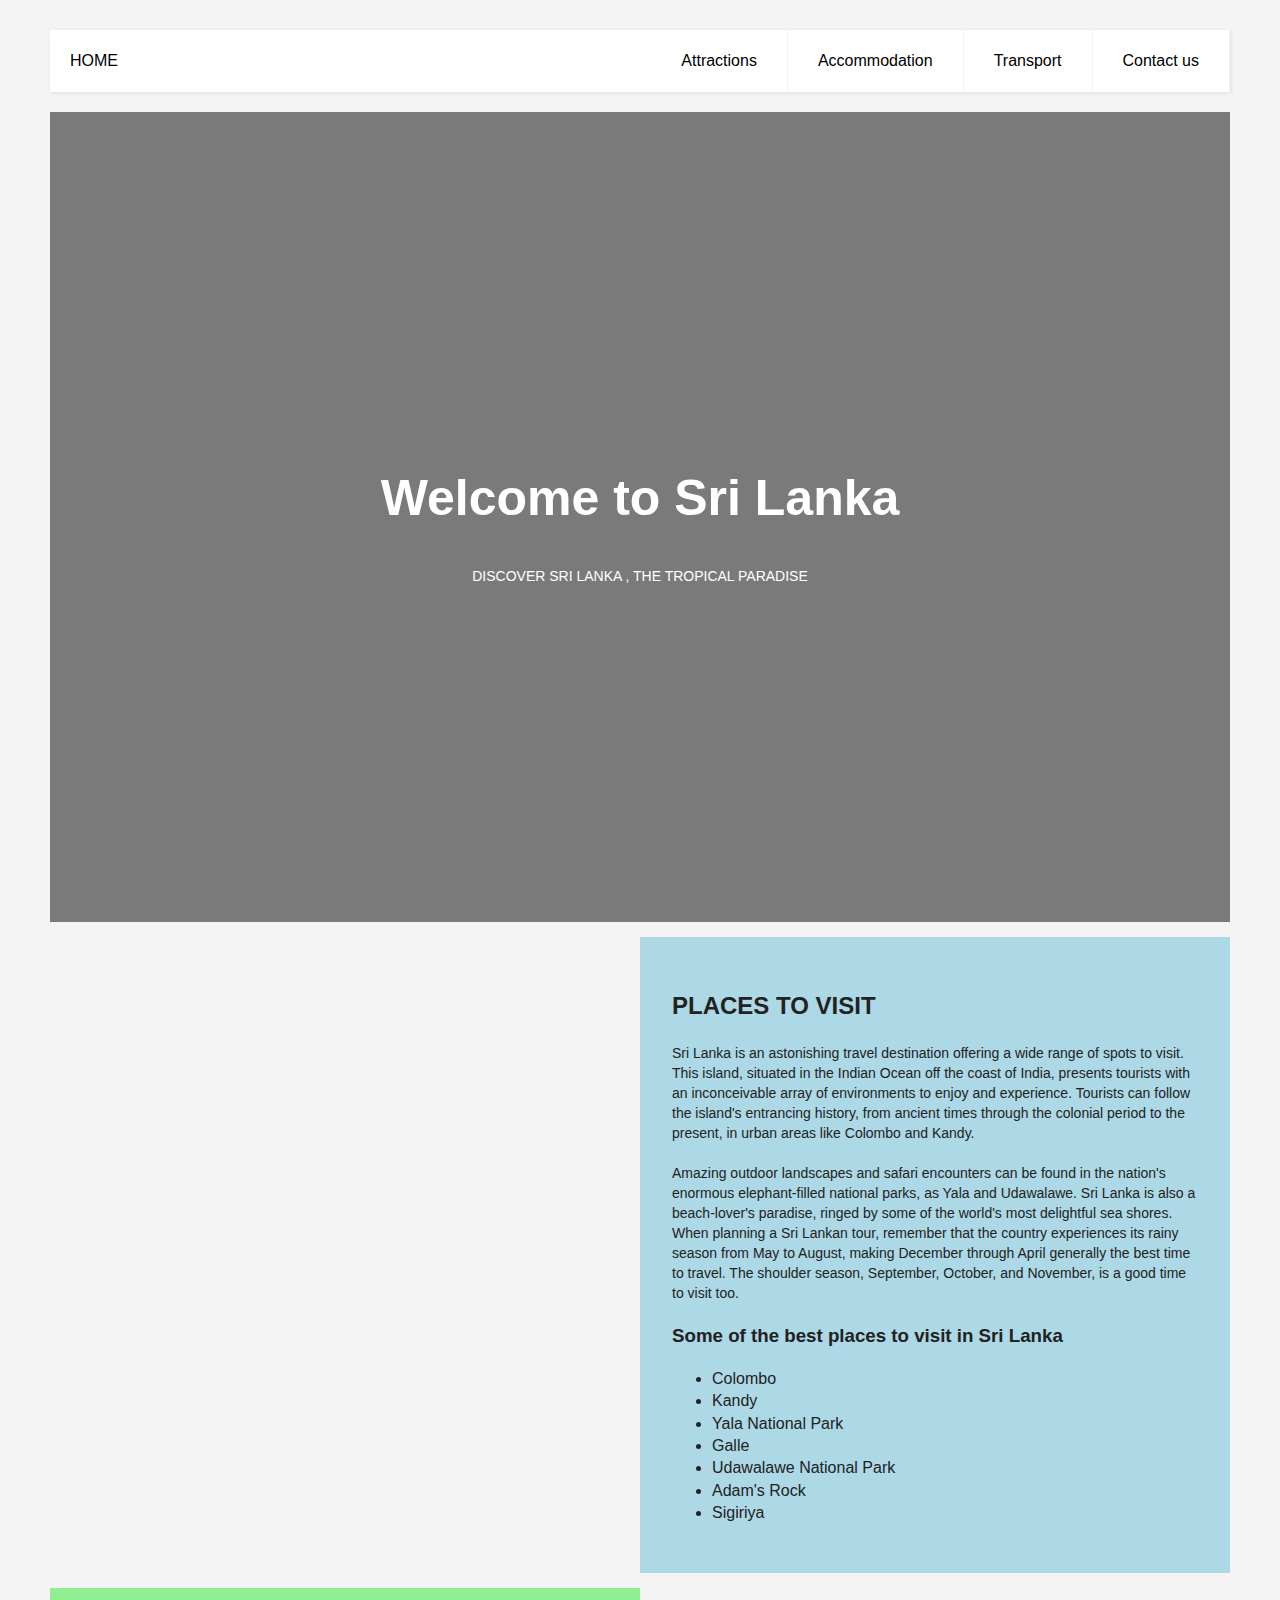
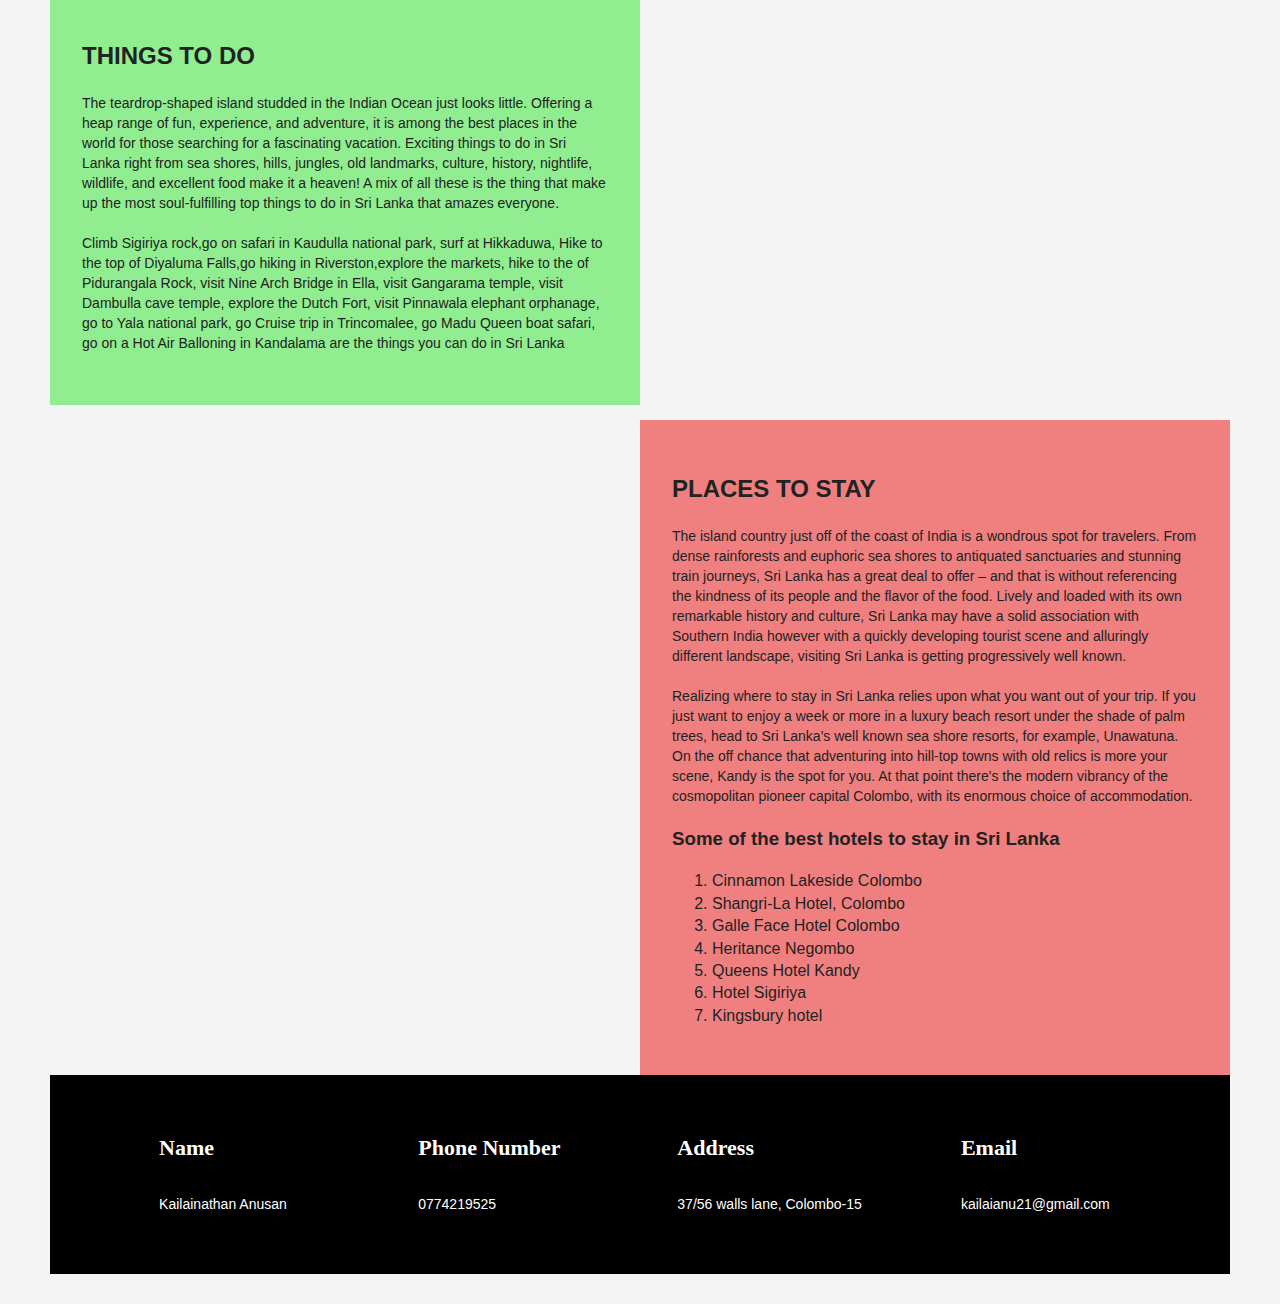
==== index.html @ ebd2f9de "completed html files" ====
<html>
<link href="http://fonts.googleapis.com/css?family=Droid+Serif" rel="stylesheet" type="text/css" />
<link rel="stylesheet" href="https://cdnjs.cloudflare.com/ajax/libs/font-awesome/4.7.0/css/font-awesome.min.css">
<link rel="stylesheet" type="text/css" href="css/style.css">
<link rel="stylesheet" type="text/css" href="css/home.css">


<meta name="viewport" content="width=device-width">

<head>
 
</head>

<header class="header">
    <div id='nav'></div>
</header>

<body>
    <div class="hero-image">
        <div class="hero-text">
          <h1>Welcome to Sri Lanka</h1>
          <p>DISCOVER SRI LANKA , THE TROPICAL PARADISE</p>
          <p></p>
        </div>
      </div>
    
  
   <div class="parent">
  
    <div class="item" style="background: url(https://images.unsplash.com/photo-1580889272861-dc2dbea5468d?ixlib=rb-1.2.1&ixid=eyJhcHBfaWQiOjEyMDd9&auto=format&fit=crop&w=500&q=60) center center no-repeat; background-size: cover;"></div>
    
  <div class="item last1">
  <h2>PLACES TO VISIT</h2>
  <p>Sri Lanka is an astonishing travel destination offering a wide range of spots to visit. 
    This island, situated in the Indian Ocean off the coast of India, presents tourists with an inconceivable 
    array of environments to enjoy and experience. Tourists can follow the island's entrancing history, 
    from ancient times through the colonial period to the present, in urban areas like Colombo and Kandy.</p>
    
  <p>Amazing outdoor landscapes and safari encounters can be found in the nation's enormous elephant-filled national parks,
     as Yala and Udawalawe. Sri Lanka is also a beach-lover's paradise, ringed by some of the world's 
     most delightful sea shores. When planning a Sri Lankan tour, remember that the country experiences 
     its rainy season from May to August, making December through April generally the best time 
     to travel. The shoulder season, September, October, and November, is a good time to visit too.</p> 
          
    <h3>Some of the best places to visit in Sri Lanka</h3>
    <ul>
      <li>Colombo</li>
      <li>Kandy</li>
      <li>Yala National Park</li>
      <li>Galle</li>
      <li>Udawalawe National Park</li>
      <li>Adam's Rock</li>
      <li>Sigiriya</li>
     </ul> 
      </div>
    </div>


    <div class="parent">
      <div class="item last2">
            <h2>THINGS TO DO</h2>
            <p>The teardrop-shaped island studded in the Indian Ocean just looks little. Offering a heap range of fun, 
              experience, and adventure, it is among the best places in the world for those searching for a fascinating 
              vacation. Exciting things to do in Sri Lanka right from sea shores, hills, jungles, 
              old landmarks, culture, history, nightlife, wildlife, and excellent food make it a heaven! A mix 
              of all these is the thing that make up the  most soul-fulfilling top things to do in Sri Lanka that
              amazes everyone.</p>
            <p>Climb Sigiriya rock,go on safari in Kaudulla national park, surf at Hikkaduwa, Hike to the top of Diyaluma 
              Falls,go hiking in Riverston,explore the markets, hike to the of Pidurangala Rock, visit Nine Arch Bridge in 
              Ella, visit Gangarama temple, visit Dambulla cave temple, explore the Dutch Fort, visit Pinnawala elephant orphanage,
              go to Yala national park, go Cruise trip in Trincomalee, go Madu Queen boat safari, go on a Hot Air Balloning in Kandalama 
              are the things you can do in Sri Lanka</p>
            
          </div>
          
          <div class="item" style="background: url(https://bestofceylon.com/images/galle/boat-trip-in-madu-river/boat-trip-in-madu-river1.jpg) center center no-repeat; background-size: cover;"></div>
  
        </div>
   <div class="parent">
  
    <div class="item" style="background: url(https://cinnamonweb.blob.core.windows.net/cinnamonweb-prd/group_stay/STAY-GROUP-CHBL-Superior-Room-715x565.jpg) center center no-repeat; background-size: cover;"></div>
    
    <div class="item last3">
      <h2>PLACES TO STAY</h2>
      <p>The island country just off of the coast of India is a wondrous spot for travelers. From dense rainforests 
        and euphoric sea shores to antiquated sanctuaries and stunning train journeys, Sri Lanka has a great deal 
        to offer – and that is without referencing the kindness of its people and the flavor of the food.
        Lively and loaded with its own remarkable history and culture, Sri Lanka may have a solid association 
        with Southern India however with a quickly developing tourist scene and alluringly different landscape, 
        visiting Sri Lanka is getting progressively well known.</p>
      <p>Realizing where to stay in Sri Lanka relies upon what you want out of your trip. 
        If you just want to enjoy a week or more in a luxury beach resort under the shade of palm trees, head to Sri Lanka's well known sea shore resorts, for example, Unawatuna. 
        On the off chance that adventuring into hill-top towns with old relics is more your scene, Kandy is the spot 
        for you. At that point there's the modern vibrancy of the cosmopolitan pioneer capital Colombo, 
        with its enormous choice of accommodation.</p>
        
        <h3>Some of the best hotels to stay in Sri Lanka</h3>
            <ol>
              <li>Cinnamon Lakeside Colombo</li>
               <li>Shangri-La Hotel, Colombo</li>
              <li>Galle Face Hotel Colombo</li>
              <li>Heritance Negombo</li>
              <li>Queens Hotel Kandy</li>
              <li>Hotel Sigiriya</li>
              <li>Kingsbury hotel</li>
            </ol>
    </div>
    
  </div>
 
</body>
<section class="ft-main">
  <div class="ft-main-item">
    <h2 class="ft-title">Name</h2>
    <p>Kailainathan Anusan</p>
  </div>
  <div class="ft-main-item">
    <h2 class="ft-title">Phone Number</h2>
    <p>0774219525</p>
  </div>
  <div class="ft-main-item">
    <h2 class="ft-title">Address</h2>
    <p>37/56 walls lane, Colombo-15</p>
  </div>
  <div class="ft-main-item">
    <h2 class="ft-title">Email</h2>
    <p>kailaianu21@gmail.com</p>
  </div>
</section>
<script src="js/nav.js"></script>
</html>
---- css/style.css ----
body {
    /* margin: 0; */
    font-family: 'Droid Serif', serif;
    background-color: #f4f4f4;
    margin: 30px 50px;
    line-height: 1.4;
  }
  
  a {
    color: #000;
  }
  
  /* header */
  
  .header {
    background-color: #fff;
    box-shadow: 1px 1px 4px 0 rgba(0,0,0,.1);
    width: 100%;
    z-index: 3;
    margin-bottom: 20px;
  }
  
  .header ul {
    margin: 0;
    padding: 0;
    list-style: none;
    overflow: hidden;
    background-color: #fff;
  }
  
  .header li a {
    display: block;
    padding: 20px 20px;
    border-right: 1px solid #f4f4f4;
    text-decoration: none;
  }
  
  .header li a:hover,
  .header .menu-btn:hover {
    background-color: #f4f4f4;
  }
  
  .header .logo {
    display: block;
    float: left;
    padding: 20px 20px;
    text-decoration: none;
  }
  
  /* menu */
  
  .header .menu {
    clear: both;
    max-height: 0;
    transition: max-height .2s ease-out;
  }
  
  /* menu icon */
  
  .header .menu-icon {
    cursor: pointer;
    display: inline-block;
    float: right;
    padding: 28px 20px;
    position: relative;
    user-select: none;
  }
  
  .header .menu-icon .navicon {
    background: #333;
    display: block;
    height: 2px;
    position: relative;
    transition: background .2s ease-out;
    width: 18px;
  }
  
  .header .menu-icon .navicon:before,
  .header .menu-icon .navicon:after {
    background: #333;
    content: '';
    display: block;
    height: 100%;
    position: absolute;
    transition: all .2s ease-out;
    width: 100%;
  }
  
  .header .menu-icon .navicon:before {
    top: 5px;
  }
  
  .header .menu-icon .navicon:after {
    top: -5px;
  }
  
  /* menu btn */
  
  .header .menu-btn {
    display: none;
  }
  
  .header .menu-btn:checked ~ .menu {
    max-height: 240px;
  }
  
  .header .menu-btn:checked ~ .menu-icon .navicon {
    background: transparent;
  }
  
  .header .menu-btn:checked ~ .menu-icon .navicon:before {
    transform: rotate(-45deg);
  }
  
  .header .menu-btn:checked ~ .menu-icon .navicon:after {
    transform: rotate(45deg);
  }
  
  .header .menu-btn:checked ~ .menu-icon:not(.steps) .navicon:before,
  .header .menu-btn:checked ~ .menu-icon:not(.steps) .navicon:after {
    top: 0;
  }

  p {
    font-size: 14px;
    line-height: 20px;
    margin: 20px auto;
  }
  
  a {
    color: currentColor;
  }
  
  /* footer */
/* Generic styling */
* {
  box-sizing: border-box;
  font-family: "Lato", sans-serif;
}

footer {
  background-color: #555;
  color: #bbb;
  line-height: 1.5;
}
footer a {
  text-decoration: none;
  color: #eee;
}
a:hover {
  text-decoration: underline;
}
.ft-title {
  color: #fff;
  font-family: "Merriweather", serif;
  font-size: 1.375rem;
  padding-bottom: 0.625rem;
}
/* Sticks footer to bottom */
body {
  display: flex;
  min-height: 100vh;
  flex-direction: column;
}
.container {
  flex: 1;
}
/* Footer main */
.ft-main {
  background-color: #000;
  color: white;
  padding: 1.25rem 1.875rem;
  display: flex;
  flex-wrap: wrap;
}
@media only screen and (min-width: 29.8125rem /* 477px */) {
  .ft-main {
    justify-content: space-evenly;
  }
}
@media only screen and (min-width: 77.5rem /* 1240px */) {
  .ft-main {
    justify-content: space-evenly;
  }
}
.ft-main-item {
  padding: 1.25rem;
  min-width: 12.5rem;
}

  /* footer ends */
  
  /* 48em = 768px */
  
  @media (min-width: 48em) {
    .header li {
      float: left;
    }
    .header li a {
      padding: 20px 30px;
    }
    .header .menu {
      clear: none;
      float: right;
      max-height: none;
    }
    .header .menu-icon {
      display: none;
    }
  }
  
  /* 48em = 768px */
  
  @media (min-width: 48em) {
    .section-split a {
      width: 50%;
    }
  }
---- css/home.css ----
.hero-image {
  background-image: linear-gradient(rgba(0, 0, 0, 0.5), rgba(0, 0, 0, 0.5)), url("https://images.unsplash.com/photo-1544015759-237f87d55ef3?ixlib=rb-1.2.1&ixid=eyJhcHBfaWQiOjEyMDd9&auto=format&fit=crop&w=500&q=60");
  height: 90%;
  background-position: center;
  background-repeat: no-repeat;
  background-size: cover;
  position: relative;
}

.hero-text {
  text-align: center;
  position: absolute;
  top: 50%;
  left: 50%;
  transform: translate(-50%, -50%);
  color: rgb(255, 255, 255);
}
p {
  font-size: 14px;
  line-height: 20px;
  margin: 20px auto;
}

a {
  color: currentColor;
}

.parent {
    display: flex;
    font-family: arial, sans-serif;
    margin-top: 15px;
  }
  
  .item {
    width: 50%;
    padding: 2em;
    color: #ffffff;
    background: #74d2e9;
    min-height: 300px;
  }
  
  .last1 {
    color: #222;
    background: lightblue;
  }
  .last2 {
    color: #222;
    background: lightgreen;
  }
  .last3 {
    color: #222;
    background: lightcoral
  }
  @media screen and (max-width: 600px){
    
    .parent {
      flex-direction: column-reverse;  
    }
    
    .item {
      width: auto;
      min-height: 200px;
    }
    
    
  }
h1{
  font-size: 50px;
}
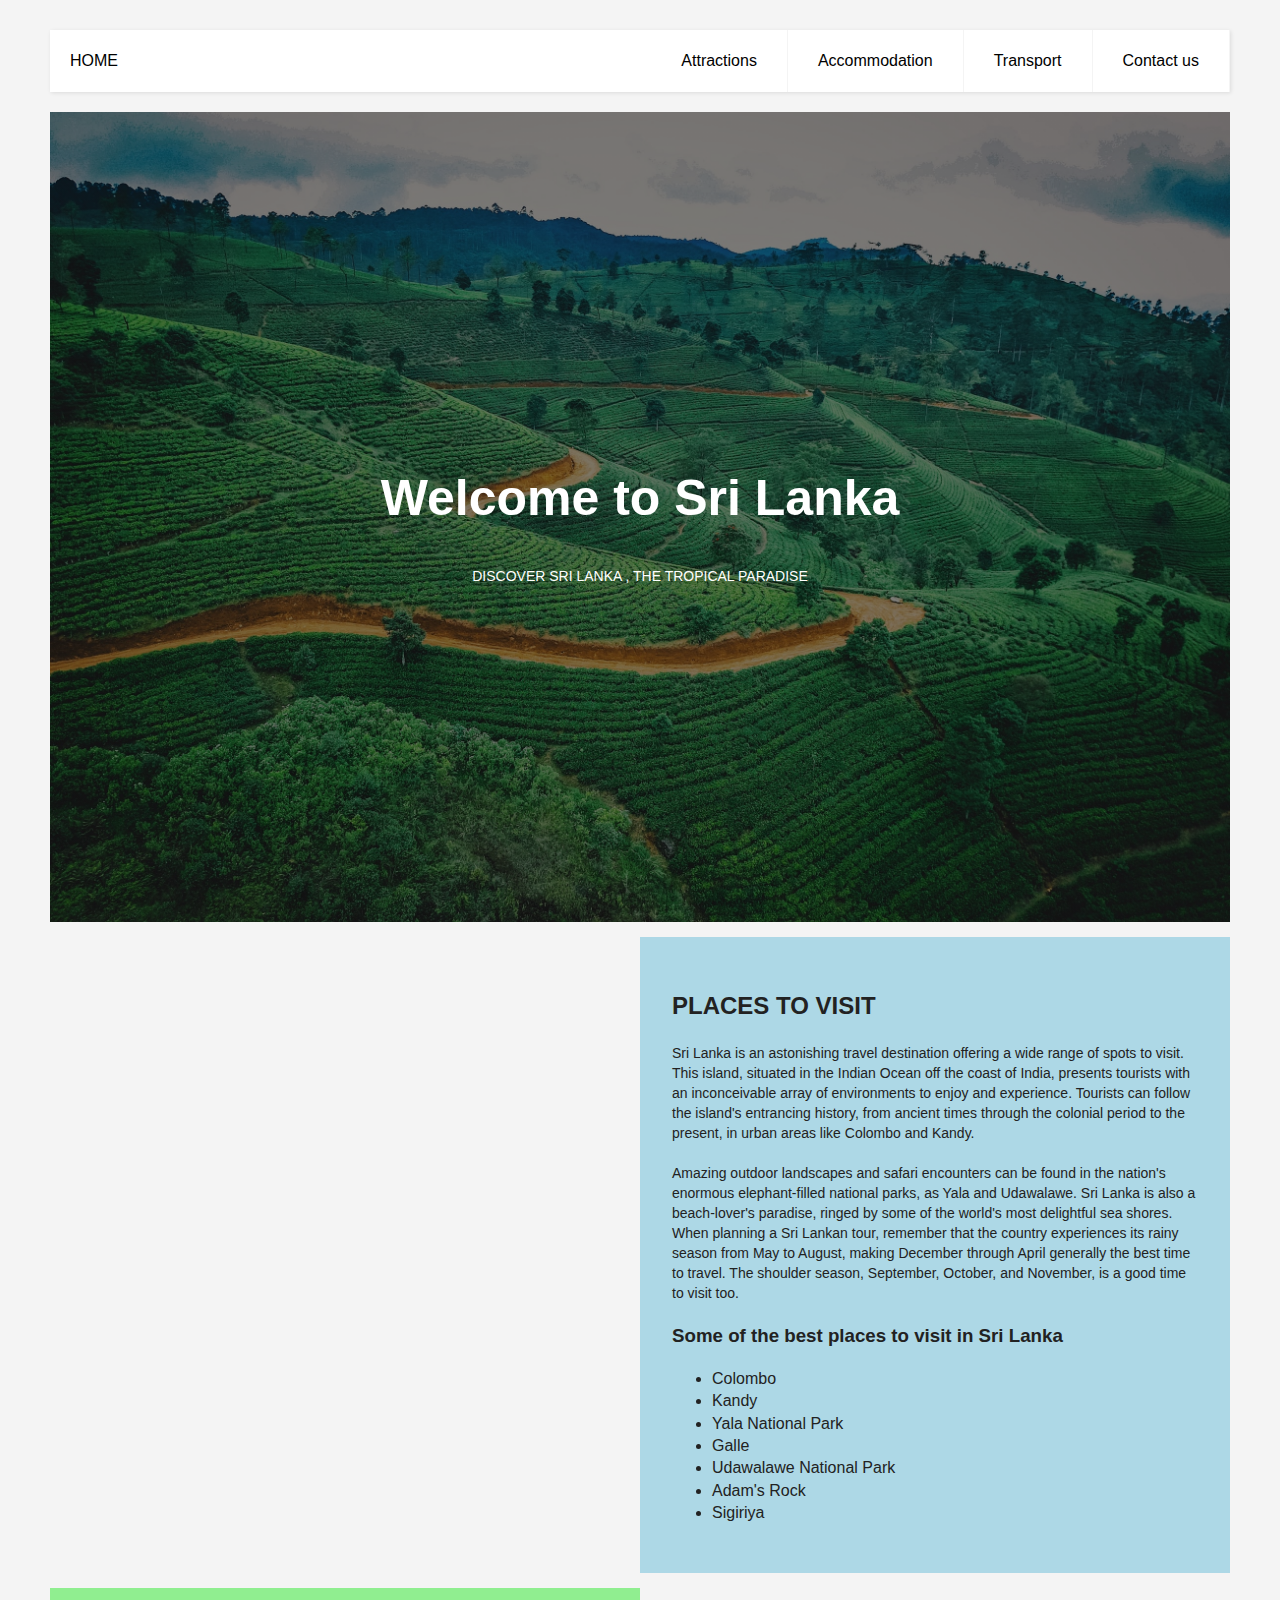
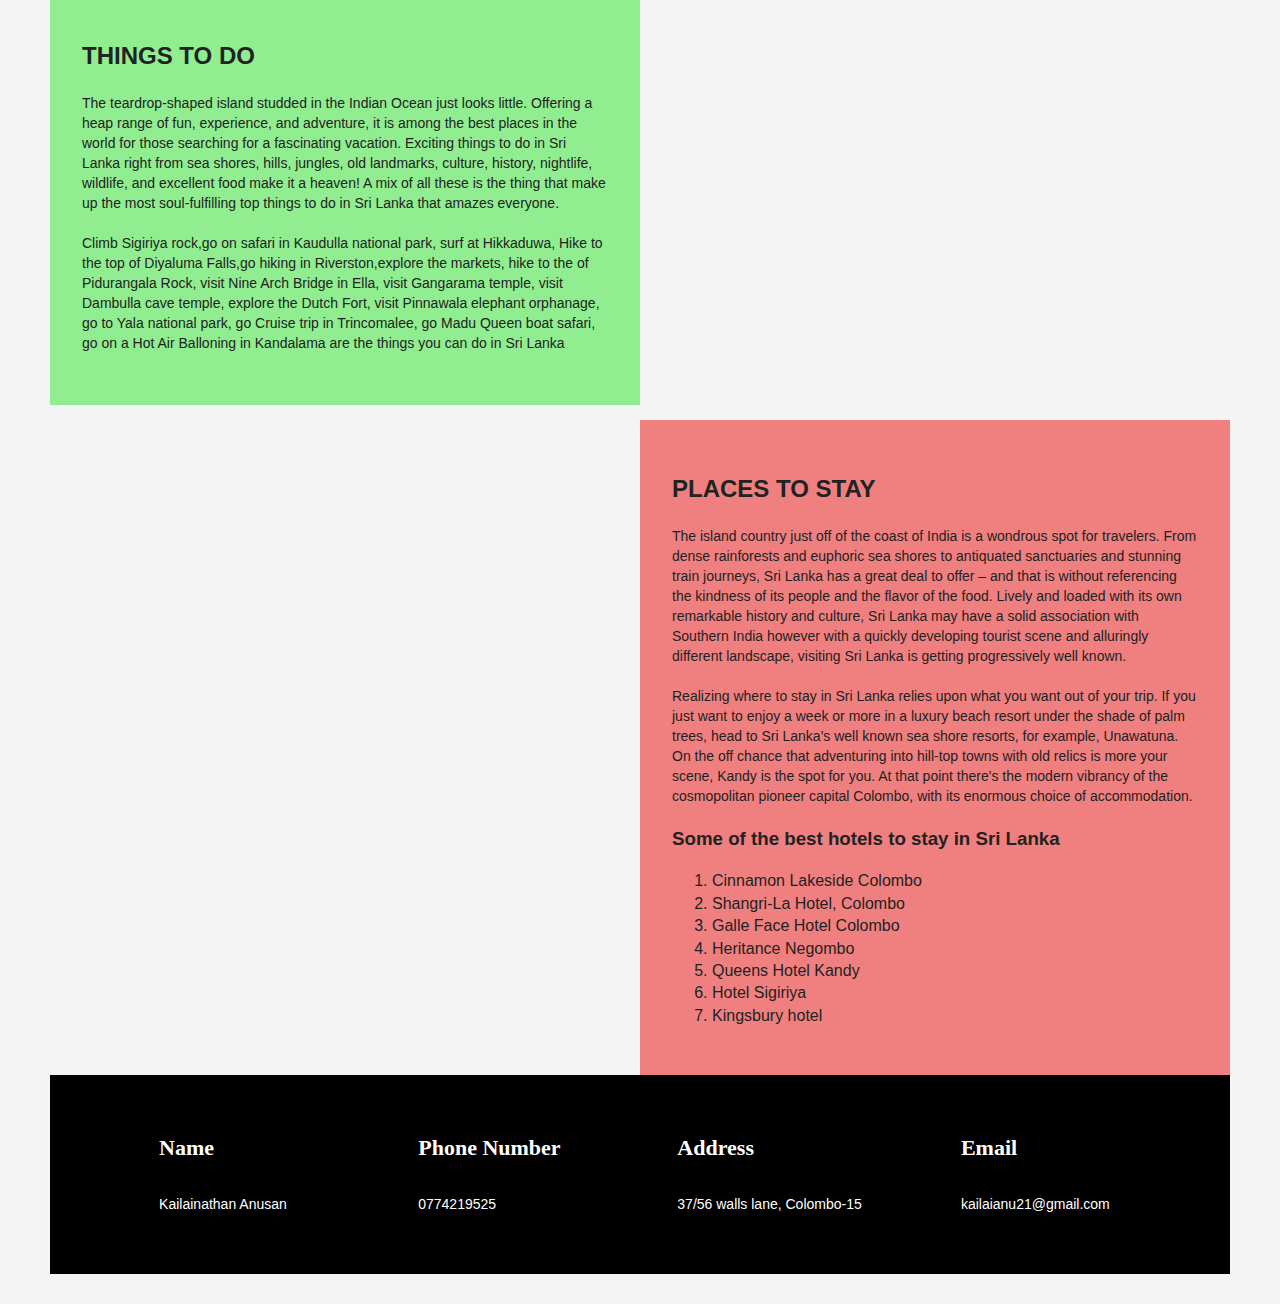
==== commit f4f3bfa2: "cleanup" ====
--- a/index.html
+++ b/index.html
@@ -1,33 +1,34 @@
-<html>
-<link href="http://fonts.googleapis.com/css?family=Droid+Serif" rel="stylesheet" type="text/css" />
-<link rel="stylesheet" href="https://cdnjs.cloudflare.com/ajax/libs/font-awesome/4.7.0/css/font-awesome.min.css">
-<link rel="stylesheet" type="text/css" href="css/style.css">
-<link rel="stylesheet" type="text/css" href="css/home.css">
+
+<html lang="en">
+<head>
+  <title>Tour Application</title>
+    <link rel="stylesheet" type="text/css" href="css/style.css">
+    <link rel="stylesheet" type="text/css" href="css/home.css">
+    <link rel="manifest" href="manifest.webmanifest">
+    <script src="index.js"></script>
+</head>
 
 
+<header class="header">
+ <!--navigation is injected from the nav.js file --> 
+    <div id='nav'></div>
+</header>
 <meta name="viewport" content="width=device-width">
 
-<head>
- 
-</head>
-
-<header class="header">
-    <div id='nav'></div>
-</header>
-
+<!-- this is for the hero section  -->
 <body>
     <div class="hero-image">
         <div class="hero-text">
           <h1>Welcome to Sri Lanka</h1>
           <p>DISCOVER SRI LANKA , THE TROPICAL PARADISE</p>
-          <p></p>
+          
         </div>
       </div>
     
   
    <div class="parent">
   
-    <div class="item" style="background: url(https://images.unsplash.com/photo-1580889272861-dc2dbea5468d?ixlib=rb-1.2.1&ixid=eyJhcHBfaWQiOjEyMDd9&auto=format&fit=crop&w=500&q=60) center center no-repeat; background-size: cover;"></div>
+    <div class="item section_bg_img1"></div>
     
   <div class="item last1">
   <h2>PLACES TO VISIT</h2>
@@ -73,12 +74,12 @@
             
           </div>
           
-          <div class="item" style="background: url(https://bestofceylon.com/images/galle/boat-trip-in-madu-river/boat-trip-in-madu-river1.jpg) center center no-repeat; background-size: cover;"></div>
+          <div class="item section_bg_img2"></div>
   
         </div>
    <div class="parent">
   
-    <div class="item" style="background: url(https://cinnamonweb.blob.core.windows.net/cinnamonweb-prd/group_stay/STAY-GROUP-CHBL-Superior-Room-715x565.jpg) center center no-repeat; background-size: cover;"></div>
+    <div class="item section_bg_img3"></div>
     
     <div class="item last3">
       <h2>PLACES TO STAY</h2>
@@ -107,26 +108,11 @@
     </div>
     
   </div>
- 
+
+  <div id="footerId"></div>
+  <script src="js/nav.js"></script>
+  <script src="js/footer.js"></script>
 </body>
-<section class="ft-main">
-  <div class="ft-main-item">
-    <h2 class="ft-title">Name</h2>
-    <p>Kailainathan Anusan</p>
-  </div>
-  <div class="ft-main-item">
-    <h2 class="ft-title">Phone Number</h2>
-    <p>0774219525</p>
-  </div>
-  <div class="ft-main-item">
-    <h2 class="ft-title">Address</h2>
-    <p>37/56 walls lane, Colombo-15</p>
-  </div>
-  <div class="ft-main-item">
-    <h2 class="ft-title">Email</h2>
-    <p>kailaianu21@gmail.com</p>
-  </div>
-</section>
-<script src="js/nav.js"></script>
+
 </html>
 
--- a/css/style.css
+++ b/css/style.css
@@ -1,9 +1,10 @@
 body {
-    /* margin: 0; */
-    font-family: 'Droid Serif', serif;
     background-color: #f4f4f4;
     margin: 30px 50px;
     line-height: 1.4;
+    display: flex;
+    min-height: 100vh;
+    flex-direction: column;
   }
   
   a {
@@ -132,7 +133,7 @@
   }
   
   /* footer */
-/* Generic styling */
+
 * {
   box-sizing: border-box;
   font-family: "Lato", sans-serif;
@@ -156,12 +157,7 @@
   font-size: 1.375rem;
   padding-bottom: 0.625rem;
 }
-/* Sticks footer to bottom */
-body {
-  display: flex;
-  min-height: 100vh;
-  flex-direction: column;
-}
+
 .container {
   flex: 1;
 }
@@ -173,6 +169,8 @@
   display: flex;
   flex-wrap: wrap;
 }
+
+/* mobile first responsive */
 @media only screen and (min-width: 29.8125rem /* 477px */) {
   .ft-main {
     justify-content: space-evenly;
@@ -189,8 +187,6 @@
 }
 
   /* footer ends */
-  
-  /* 48em = 768px */
   
   @media (min-width: 48em) {
     .header li {
@@ -208,9 +204,7 @@
       display: none;
     }
   }
-  
-  /* 48em = 768px */
-  
+    
   @media (min-width: 48em) {
     .section-split a {
       width: 50%;
--- a/css/home.css
+++ b/css/home.css
@@ -1,5 +1,5 @@
 .hero-image {
-  background-image: linear-gradient(rgba(0, 0, 0, 0.5), rgba(0, 0, 0, 0.5)), url("https://images.unsplash.com/photo-1544015759-237f87d55ef3?ixlib=rb-1.2.1&ixid=eyJhcHBfaWQiOjEyMDd9&auto=format&fit=crop&w=500&q=60");
+  background-image: linear-gradient(rgba(0, 0, 0, 0.5), rgba(0, 0, 0, 0.5)), url("../images/heroimg.jpg");
   height: 90%;
   background-position: center;
   background-repeat: no-repeat;
@@ -31,11 +31,26 @@
     margin-top: 15px;
   }
   
+  .section_bg_img1 {
+    background: url(https://images.unsplash.com/photo-1580889272861-dc2dbea5468d?ixlib=rb-1.2.1&ixid=eyJhcHBfaWQiOjEyMDd9&auto=format&fit=crop&w=500&q=60) center center no-repeat !important;
+     background-size: cover !important;
+  }
+  .section_bg_img2 {
+    background: url(https://bestofceylon.com/images/galle/boat-trip-in-madu-river/boat-trip-in-madu-river1.jpg) center center no-repeat !important;
+     background-size: cover !important;
+  }
+
+  .section_bg_img3 {
+    background: url(https://cinnamonweb.blob.core.windows.net/cinnamonweb-prd/group_stay/STAY-GROUP-CHBL-Superior-Room-715x565.jpg) center center no-repeat !important;
+     background-size: cover !important;
+  }
+  
+  
   .item {
     width: 50%;
     padding: 2em;
     color: #ffffff;
-    background: #74d2e9;
+    background: #ffffff;
     min-height: 300px;
   }
   
@@ -51,6 +66,7 @@
     color: #222;
     background: lightcoral
   }
+  
   @media screen and (max-width: 600px){
     
     .parent {
